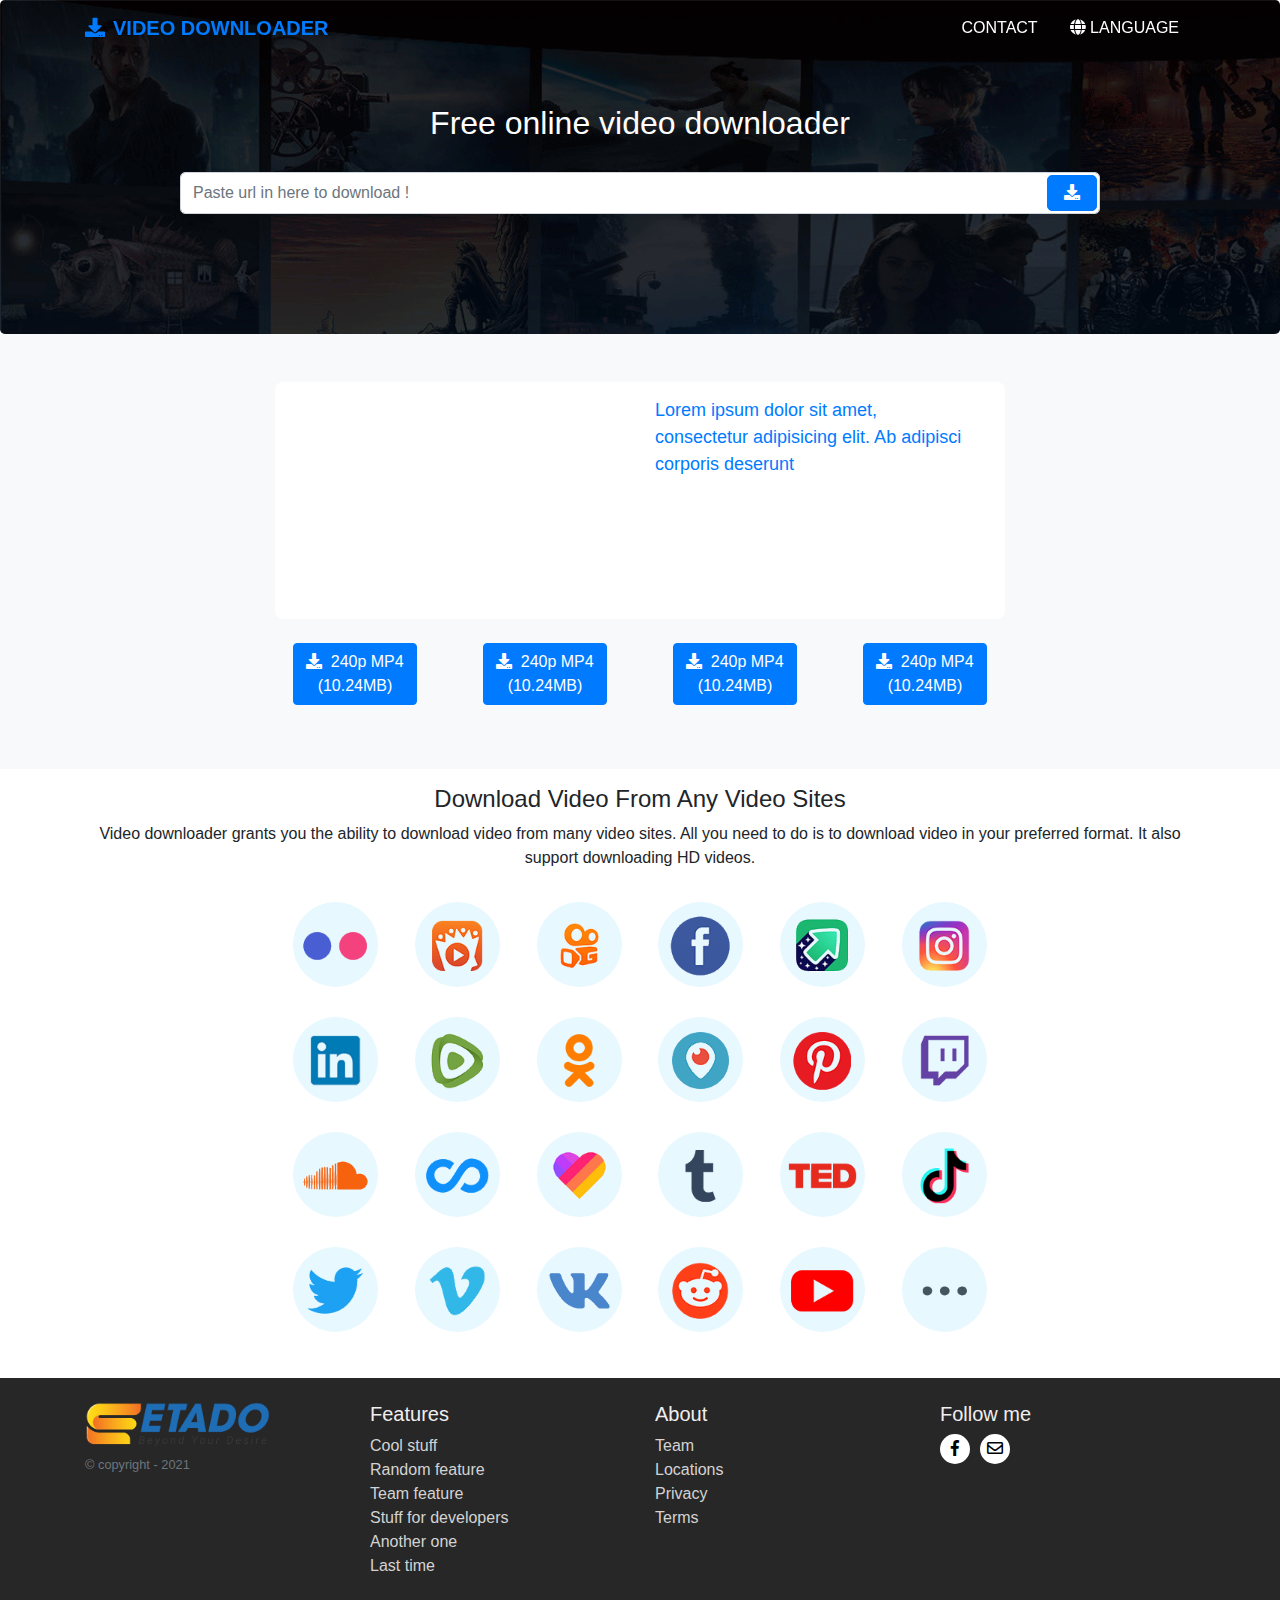
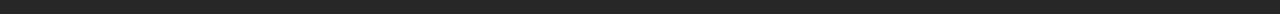
==== download.html @ fb6ea26a "init" ====
<!DOCTYPE html>
<html lang="en">
<head>
    <meta charset="UTF-8">
    <meta name="viewport" content="width=device-width, initial-scale=1.0">
    <title>Document</title>
    <script src="assets/js/jquery-3.5.1.js"></script>
    <link rel="stylesheet" type="text/css" href="assets/font/fontawesome/css/all.css">
    <link rel="stylesheet" href="assets/lib/bootstrap-4.0.0/dist/css/bootstrap.min.css">
    <link rel="stylesheet" href="assets/lib/bootstrap-4.0.0/dist/js/bootstrap.min.js">
    <link rel="stylesheet" href="assets/css/grid.css">
    <link rel="stylesheet" href="assets/css/style.css">
    <link rel="stylesheet" href="assets/css/responsive.css">
    <link rel="stylesheet" href="assets/lib/OwlCarousel2-2.3.4/dist/assets/owl.carousel.min.css">
</head>
<body>
<header id="header">
    <div class="navbar box-shadow">
        <div class="container d-flex justify-content-between">
            <a href="#" class="navbar-brand d-flex align-items-center">
                <strong class="mr-2"><i class="fas fa-download"></i></strong>
                <strong>VIDEO DOWNLOADER</strong>
            </a>
            <div class="menu-more">
                <a href="" class="nav-link">Contact</a>
                <a href="" class="nav-link"><span><i class="fas fa-globe"></i></span> LANGUAGE</a>
            </div>
        </div>
    </div>
</header>

<main role="main">

    <section class="jumbotron text-center banner-jum" style="background: url('./assets/images/banner.png');">
        <div class="container">
            <h1 class="jumbotron-heading title-head text-white">Free online video downloader</h1>
            <div class="row justify-content-center">
                <div class="col-10">
                    <form action="" class="form-download">
                        <div class="input-group mb-3 input-form-download">
                            <input type="text" class="form-control" placeholder="Paste url in here to download !" >
                            <div class="input-group-append">
                                <button class="btn btn-primary btn-download" type="button"><i class="fas fa-download"></i></button>
                            </div>
                        </div>
                    </form>
                </div>
            </div>
        </div>
    </section>

    <div class="album py-4 py-md-5 bg-light">
        <div class="container">

            <div class="row justify-content-center">
                <div class="col-12 col-md-8">
                    <div class="video-download">
                        <div class="video">
                            <iframe width="100%" height="200" src="https://www.youtube.com/embed/YBFuPtlyyGw" frameborder="0" allow="accelerometer; autoplay; clipboard-write; encrypted-media; gyroscope; picture-in-picture" allowfullscreen></iframe>
                        </div>
                        <div class="info">
                            <a href="">Lorem ipsum dolor sit amet, consectetur adipisicing elit. Ab adipisci corporis deserunt </a>
                        </div>
                    </div>
                    <div class="mt-4">
                        <div class="row">
                            <div class="col-6 col-md-3 mb-3 text-center">
                                <button class="btn btn-primary"><i class="fas fa-download mr-1"></i>
                                    <span>240p MP4</span><br>
                                    <span>(10.24MB)</span>
                                </button>
                            </div>
                            <div class="col-6 col-md-3 mb-3 text-center">
                                <button class="btn btn-primary"><i class="fas fa-download mr-1"></i>
                                    <span>240p MP4</span><br>
                                    <span>(10.24MB)</span>
                                </button>
                            </div>
                            <div class="col-6 col-md-3 mb-3 text-center">
                                <button class="btn btn-primary"><i class="fas fa-download mr-1"></i>
                                    <span>240p MP4</span><br>
                                    <span>(10.24MB)</span>
                                </button>
                            </div>
                            <div class="col-6 col-md-3 mb-3 text-center">
                                <button class="btn btn-primary"><i class="fas fa-download mr-1"></i>
                                    <span>240p MP4</span><br>
                                    <span>(10.24MB)</span>
                                </button>
                            </div>
                        </div>
                    </div>
                </div>
            </div>
        </div>
    </div>

    <div class="bg-white py-3">
        <div class="container">
            <div class="row justify-content-center">
                <div class="col-12 mb-3">
                    <h4 class="text-center mb-2">Download Video From Any Video Sites</h4>
                    <p class="text-center">
                        Video downloader grants you the ability to download video from many video sites. All you need to do is to download video in your preferred format. It also support downloading HD videos.
                    </p>
                </div>
                <div class="col-md-8 col-12">
                    <div class="list-download row-grid grid-xs-3 grid-md-6">
                        <div class="type-download">
                            <a href="" class="link">
                                <img src="./assets/images/icon/a.png" alt="">
                            </a>
                        </div>
                        <div class="type-download">
                            <a href="" class="link">
                                <img src="./assets/images/icon/b.png" alt="">
                            </a>
                        </div>
                        <div class="type-download">
                            <a href="" class="link">
                                <img src="./assets/images/icon/c.png" alt="">
                            </a>
                        </div>
                        <div class="type-download">
                            <a href="" class="link">
                                <img src="./assets/images/icon/d.png" alt="">
                            </a>
                        </div>
                        <div class="type-download">
                            <a href="" class="link">
                                <img src="./assets/images/icon/e.png" alt="">
                            </a>
                        </div>
                        <div class="type-download">
                            <a href="" class="link">
                                <img src="./assets/images/icon/f.png" alt="">
                            </a>
                        </div>
                        <div class="type-download">
                            <a href="" class="link">
                                <img src="./assets/images/icon/g.png" alt="">
                            </a>
                        </div>
                        <div class="type-download">
                            <a href="" class="link">
                                <img src="./assets/images/icon/h.png" alt="">
                            </a>
                        </div>
                        <div class="type-download">
                            <a href="" class="link">
                                <img src="./assets/images/icon/i.png" alt="">
                            </a>
                        </div>
                        <div class="type-download">
                            <a href="" class="link">
                                <img src="./assets/images/icon/j.png" alt="">
                            </a>
                        </div>
                        <div class="type-download">
                            <a href="" class="link">
                                <img src="./assets/images/icon/k.png" alt="">
                            </a>
                        </div>
                        <div class="type-download">
                            <a href="" class="link">
                                <img src="./assets/images/icon/l.png" alt="">
                            </a>
                        </div>
                        <div class="type-download">
                            <a href="" class="link">
                                <img src="./assets/images/icon/m.png" alt="">
                            </a>
                        </div>
                        <div class="type-download">
                            <a href="" class="link">
                                <img src="./assets/images/icon/n.png" alt="">
                            </a>
                        </div>
                        <div class="type-download">
                            <a href="" class="link">
                                <img src="./assets/images/icon/p.png" alt="">
                            </a>
                        </div>
                        <div class="type-download">
                            <a href="" class="link">
                                <img src="./assets/images/icon/q.png" alt="">
                            </a>
                        </div>
                        <div class="type-download">
                            <a href="" class="link">
                                <img src="./assets/images/icon/r.png" alt="">
                            </a>
                        </div>
                        <div class="type-download">
                            <a href="" class="link">
                                <img src="./assets/images/icon/s.png" alt="">
                            </a>
                        </div>
                        <div class="type-download">
                            <a href="" class="link">
                                <img src="./assets/images/icon/t.png" alt="">
                            </a>
                        </div>
                        <div class="type-download">
                            <a href="" class="link">
                                <img src="./assets/images/icon/u.png" alt="">
                            </a>
                        </div>
                        <div class="type-download">
                            <a href="" class="link">
                                <img src="./assets/images/icon/v.png" alt="">
                            </a>
                        </div>
                        <div class="type-download">
                            <a href="" class="link">
                                <img src="./assets/images/icon/w.png" alt="">
                            </a>
                        </div>
                        <div class="type-download">
                            <a href="" class="link">
                                <img src="./assets/images/icon/x.png" alt="">
                            </a>
                        </div>
                        <div class="type-download">
                            <a href="" class="link">
                                <img src="./assets/images/icon/o.png" alt="">
                            </a>
                        </div>
                    </div>
                </div>
            </div>
        </div>
    </div>

</main>

<footer class="pt-4 pt-md-5p">
    <div class="container">
        <div class="row">
            <div class="col-12 col-md">
                <img class="mb-2" src="./assets/images/Logo.png" height="45">
                <small class="d-block mb-3 text-muted">© copyright - 2021</small>
            </div>
            <div class="col-12 col-md">
                <h5>Features</h5>
                <ul class="list-unstyled text-small">
                    <li><a class="" href="#">Cool stuff</a></li>
                    <li><a class="" href="#">Random feature</a></li>
                    <li><a class="" href="#">Team feature</a></li>
                    <li><a class="" href="#">Stuff for developers</a></li>
                    <li><a class="" href="#">Another one</a></li>
                    <li><a class="" href="#">Last time</a></li>
                </ul>
            </div>
            <div class="col-12 col-md">
                <h5>About</h5>
                <ul class="list-unstyled text-small">
                    <li><a class="" href="#">Team</a></li>
                    <li><a class="" href="#">Locations</a></li>
                    <li><a class="" href="#">Privacy</a></li>
                    <li><a class="" href="#">Terms</a></li>
                </ul>
            </div>
            <div class="col-12 col-md">
                <h5>Follow me</h5>
                <ul class="list-contact">
                    <li><a class="" href="#"><i class="fab fa-facebook-f"></i></a></li>
                    <li><a class="" href="#"><i class="far fa-envelope"></i></a></li>
                </ul>
            </div>
        </div>
    </div>
</footer>
<script>
    $(window).scroll(function(){
        if ($(window).scrollTop() >= 300) {
            $('#header .navbar').addClass('active');
        }
        else {
            $('#header .navbar').removeClass('active');
        }
    });

</script>
<script src="assets/js/source.js"></script>
<script src="assets/lib/bootstrap-4.0.0/dist/js/bootstrap.min.js"></script>
<script src="assets/lib/OwlCarousel2-2.3.4/dist/owl.carousel.min.js"></script>
</body>
</html>
---- assets/css/grid.css ----
.row-grid {display: grid; grid-template-columns: repeat(5, 1fr);}
.gap-0{grid-gap: 0;}
.gap-1{grid-gap: .25rem;}
.gap-2{grid-gap: .5rem;}
.gap-3{grid-gap: 1rem;}
.gap-4{grid-gap: 1.5rem;}
.gap-5{grid-gap: 3rem;}
@media (max-width: 576px) {
.grid-xs-1 {grid-template-columns: repeat(1, 1fr);}
.grid-xs-2 {grid-template-columns: repeat(2, 1fr);}
.grid-xs-3 {grid-template-columns: repeat(3, 1fr);}
.grid-xs-4 {grid-template-columns: repeat(4, 1fr);}
.grid-xs-5 {grid-template-columns: repeat(5, 1fr);}
.grid-xs-6 {grid-template-columns: repeat(6, 1fr);}
.grid-xs-7 {grid-template-columns: repeat(7, 1fr);}
.grid-xs-8 {grid-template-columns: repeat(8, 1fr);}
}
@media (min-width: 576px){
.grid-sm-1 {grid-template-columns: repeat(1, 1fr);}
.grid-sm-2 {grid-template-columns: repeat(2, 1fr);}
.grid-sm-3 {grid-template-columns: repeat(3, 1fr);}
.grid-sm-4 {grid-template-columns: repeat(4, 1fr);}
.grid-sm-5 {grid-template-columns: repeat(5, 1fr);}
.grid-sm-6 {grid-template-columns: repeat(6, 1fr);}
.grid-sm-7 {grid-template-columns: repeat(7, 1fr);}
.grid-sm-8 {grid-template-columns: repeat(8, 1fr);}
}
@media (min-width: 768px){
.grid-md-1 {grid-template-columns: repeat(1, 1fr);}
.grid-md-2 {grid-template-columns: repeat(2, 1fr);}
.grid-md-3 {grid-template-columns: repeat(3, 1fr);}
.grid-md-4 {grid-template-columns: repeat(4, 1fr);}
.grid-md-5 {grid-template-columns: repeat(5, 1fr);}
.grid-md-6 {grid-template-columns: repeat(6, 1fr);}
.grid-md-7 {grid-template-columns: repeat(7, 1fr);}
.grid-md-8 {grid-template-columns: repeat(8, 1fr);}
}
@media (min-width: 992px){
.grid-lg-1 {grid-template-columns: repeat(1, 1fr);}
.grid-lg-2 {grid-template-columns: repeat(2, 1fr);}
.grid-lg-3 {grid-template-columns: repeat(3, 1fr);}
.grid-lg-4 {grid-template-columns: repeat(4, 1fr);}
.grid-lg-5 {grid-template-columns: repeat(5, 1fr);}
.grid-lg-6 {grid-template-columns: repeat(6, 1fr);}
.grid-lg-7 {grid-template-columns: repeat(7, 1fr);}
.grid-lg-8 {grid-template-columns: repeat(8, 1fr);}
}
@media (min-width: 1200px){
.grid-xl-1 {grid-template-columns: repeat(1, 1fr);}
.grid-xl-2 {grid-template-columns: repeat(2, 1fr);}
.grid-xl-3 {grid-template-columns: repeat(3, 1fr);}
.grid-xl-4 {grid-template-columns: repeat(4, 1fr);}
.grid-xl-5 {grid-template-columns: repeat(5, 1fr);}
.grid-xl-6 {grid-template-columns: repeat(6, 1fr);}
.grid-xl-7 {grid-template-columns: repeat(7, 1fr);}
.grid-xl-8 {grid-template-columns: repeat(8, 1fr);}
}
---- assets/css/style.css ----
.menu-more {
    display: flex;
}

.menu-more .nav-link {
    color: #fff;
    font-size: 16px;
    text-transform: uppercase;
}
.title-head {
    font-size: 2rem;
    margin-bottom: 30px;
}
.banner-jum{
    padding: 6.5rem 0;
    margin-bottom: 0;
}
.input-form-download {
    position: relative;
}

.input-form-download .input-group-append {
    position: absolute;
    right: 0;
}

.btn-download {
    border-radius: 5px !important;
    height: 36px;
    margin-top: 3px;
    margin-right: 3px;
    line-height: 32px;
    padding: 0;
    width: 50px;
}

.input-form-download input {
    border-radius: 5px !important;
    height: 42px;
}
.list-info__item {
    border-bottom: 1px solid #e9e8e8;
    padding: 6px 0;
    display: flex;
}

.list-info__item .icon {
    width: 60px;
    display: flex;
    align-items: center;
    justify-content: center;
    font-size: 22px;
    color: #a3a3a3;
}

.list-info__item .info {
    flex: 1;
}

.list-info__item .info .name {
    font-size: 16px;
    font-weight: bold;
    margin-bottom: 2px;
}
.box-left {
    border-right: 1px solid #e9e8e8;
}

.list-info > .list-info__item:last-child {
    border: none;
}
.form-contact label {
    font-weight: 500;
    margin-bottom: 2px;
}

.form-contact .form-control {
    background: #f6f6f6;
}

.form-control:focus {
    box-shadow: 0 0 0 1px rgb(0 123 255 / 25%);
}
footer {
    background: #272727;
    padding: 20px 0;
}

footer * {
    color: #d3d3d3;
}

footer h5 {
    color: #f1eeee;
}
.type-download img {
    width: 75px;
    height: 75px;
}

.type-download .link {
    width: 85px;
    height: 85px;
    border-radius: 50%;
    background: #e7f8ff;
    display: block;
    text-align: center;
    line-height: 85px;
    transition: .3s;
}

.type-download {
    margin-bottom: 30px;
    display: flex;
    justify-content: center;
}

.type-download:hover .link {
    background: #fff;
    transform: scale(1.12);
    border: 2px solid #e7f8ff;
}
header#header {
    position: fixed;
    width: 100%;
    top: 0;
    z-index: 999;
}

header#header .navbar.active {
    background: rgb(19 19 19 / 92%);
}
.video-download {
    display: flex;
    background: #fff;
    padding: 15px;
    border-radius: 8px;
}

.video-download .info {
    width: 350px;
    font-size: 18px;
    padding: 0 15px;
}

.video-download .video {
    flex: 1;
}
ul.list-contact {
    display: flex;
    list-style: none;
    padding: 0;
}

ul.list-contact li {
    width: 30px;
    height: 30px;
    background: #fff;
    margin-right: 10px;
    border-radius: 50%;
    text-align: center;
    line-height: 30px;
}

ul.list-contact li a i {
    color: #000;
}
@media (max-width: 556px) {
    #header .navbar-brand strong {
        font-size: 15px;
    }

    #header .menu-more .nav-link {
        font-size: 12px;
        padding: 5px;
    }

    #header .navbar-brand {
        margin: 0;
    }
    .title-head {
        font-size: 24px;
    }

    .banner-jum {
        padding: 80px 0;
    }
}
---- assets/css/responsive.css ----
@media (max-width: 556px) {
    .card-book .title {
        font-size: 14px;
    }

    .page-link {
        font-size: 12px;
    }
    .list-cate__item span {
        font-size: 14px;
    }

    .list-cate__item {
        padding: 5px;
    }

    .list-cate__item span:before {
        top: 29px;
    }

    .header-top {
        display: none;
    }

    .header-bottom {
        height: 45px;
    }

    .report-list {
        margin: 0;
    }
    .action-head {
        display: flex;
    }
    .payment-methods .card-payment {
        flex-wrap: wrap;
    }
    .card-payment .form-check {
        margin-right: 15px;
        margin-bottom: 15px;
    }
    .card-info .form-container {
        margin-top: 20px;
    }
    .card-info .payment-title h1 {
        font-size: 20px;
    }
    .message__title {
        font-size: 20px;
    }

    .message {
        padding: 0;
        margin-bottom: 25px;
    }

    .message__button {
        width: 100%;
        font-size: 14px;
        height: auto;
        max-width: initial;
        padding: 10px 5px;
    }
    .grid-news-top {
        display: block;
    }

    .grid-news-top > .box-news:nth-child(2) .content-book .title, .grid-news-top > .box-news:nth-child(3) .content-book .title, .banner-main .content-book .title {
        font-size: 16px;
    }

    .banner-main .box-news {
        margin-bottom: 10px;
    }

    .more-dusu {
        margin-bottom: 20px;
    }
    .more-dusu h6 {
        padding: 20px;
        font-size: 18px;
    }

    .more-dusu .more-view {
        margin: 20px;
    }

    .title-about {
        font-size: 24px !important;
    }
    .acc-item {
        font-size: 14px;
    }
}
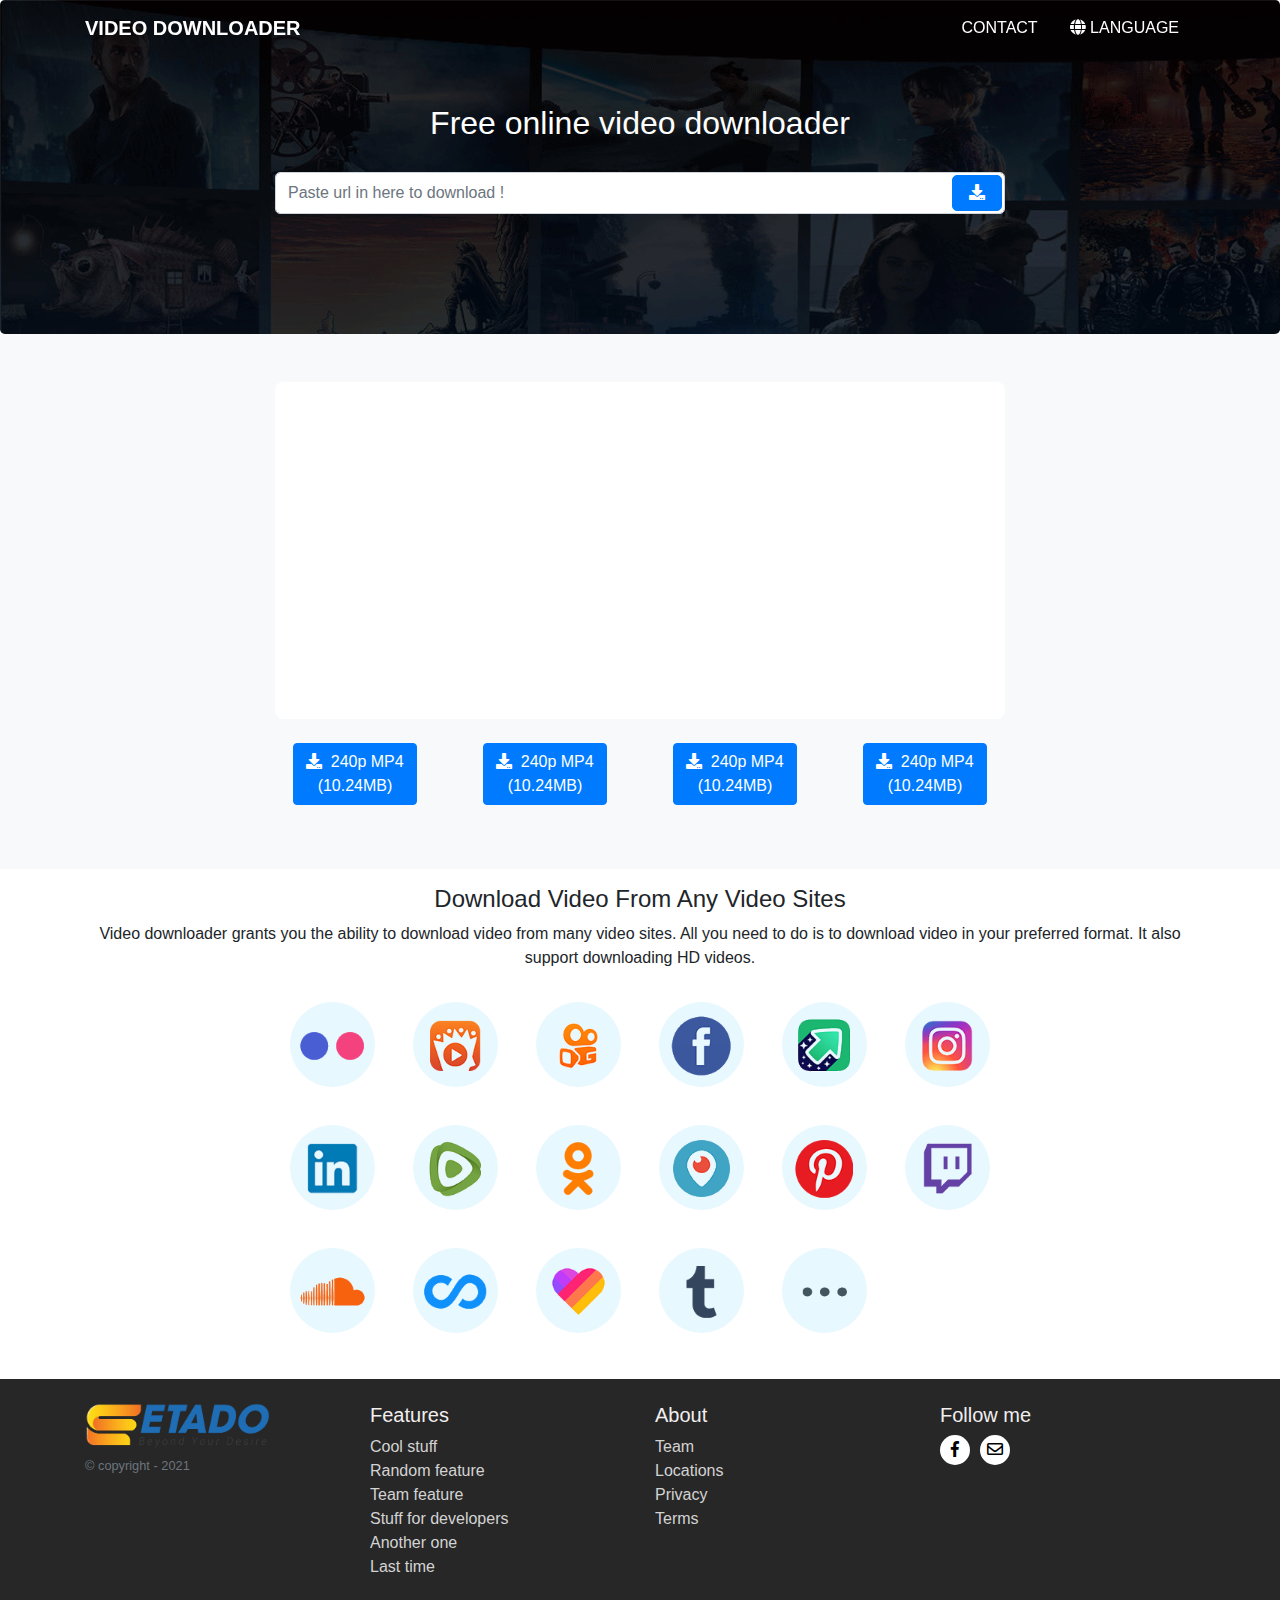
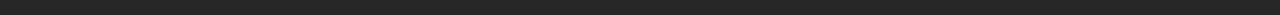
==== commit 75d9e0d5: "updated" ====
--- a/download.html
+++ b/download.html
@@ -18,12 +18,22 @@
     <div class="navbar box-shadow">
         <div class="container d-flex justify-content-between">
             <a href="#" class="navbar-brand d-flex align-items-center">
-                <strong class="mr-2"><i class="fas fa-download"></i></strong>
-                <strong>VIDEO DOWNLOADER</strong>
+                <div class="logo d-md-none"><img src="./assets/images/download-icon.png" alt=""></div>
+                <strong class="d-md-block d-none">VIDEO DOWNLOADER</strong>
             </a>
             <div class="menu-more">
                 <a href="" class="nav-link">Contact</a>
-                <a href="" class="nav-link"><span><i class="fas fa-globe"></i></span> LANGUAGE</a>
+                <div href=""  data-toggle="dropdown" aria-haspopup="true" aria-expanded="false">
+                    <div class="position-relative">
+                        <a href="" class="nav-link"><i class="fas fa-globe"></i> LANGUAGE</a>
+                        <div class="dropdown-menu country-flag">
+                            <a class="dropdown-item" href="#"><img src="./assets/images/flag/vn.png" alt=""> vietnamese</a>
+                            <a class="dropdown-item" href="#"><img src="./assets/images/flag/my.png" alt=""> myanmar</a>
+                            <a class="dropdown-item" href="#"><img src="./assets/images/flag/uk.png" alt=""> united kingdom</a>
+                            <a class="dropdown-item" href="#"><img src="./assets/images/flag/ja.png" alt=""> japanese</a>
+                        </div>
+                    </div>
+                </div>
             </div>
         </div>
     </div>
@@ -35,7 +45,7 @@
         <div class="container">
             <h1 class="jumbotron-heading title-head text-white">Free online video downloader</h1>
             <div class="row justify-content-center">
-                <div class="col-10">
+                <div class="col-10 col-md-8">
                     <form action="" class="form-download">
                         <div class="input-group mb-3 input-form-download">
                             <input type="text" class="form-control" placeholder="Paste url in here to download !" >
@@ -56,10 +66,7 @@
                 <div class="col-12 col-md-8">
                     <div class="video-download">
                         <div class="video">
-                            <iframe width="100%" height="200" src="https://www.youtube.com/embed/YBFuPtlyyGw" frameborder="0" allow="accelerometer; autoplay; clipboard-write; encrypted-media; gyroscope; picture-in-picture" allowfullscreen></iframe>
-                        </div>
-                        <div class="info">
-                            <a href="">Lorem ipsum dolor sit amet, consectetur adipisicing elit. Ab adipisci corporis deserunt </a>
+                            <iframe width="100%" height="300" src="https://www.youtube.com/embed/YBFuPtlyyGw" frameborder="0" allow="accelerometer; autoplay; clipboard-write; encrypted-media; gyroscope; picture-in-picture" allowfullscreen></iframe>
                         </div>
                     </div>
                     <div class="mt-4">
@@ -105,7 +112,7 @@
                     </p>
                 </div>
                 <div class="col-md-8 col-12">
-                    <div class="list-download row-grid grid-xs-3 grid-md-6">
+                    <div class="list-download row-grid grid-xs-4 grid-md-6 gap-2">
                         <div class="type-download">
                             <a href="" class="link">
                                 <img src="./assets/images/icon/a.png" alt="">
@@ -186,45 +193,47 @@
                                 <img src="./assets/images/icon/q.png" alt="">
                             </a>
                         </div>
-                        <div class="type-download">
-                            <a href="" class="link">
-                                <img src="./assets/images/icon/r.png" alt="">
-                            </a>
-                        </div>
-                        <div class="type-download">
-                            <a href="" class="link">
-                                <img src="./assets/images/icon/s.png" alt="">
-                            </a>
-                        </div>
-                        <div class="type-download">
-                            <a href="" class="link">
-                                <img src="./assets/images/icon/t.png" alt="">
-                            </a>
-                        </div>
-                        <div class="type-download">
-                            <a href="" class="link">
-                                <img src="./assets/images/icon/u.png" alt="">
-                            </a>
-                        </div>
-                        <div class="type-download">
-                            <a href="" class="link">
-                                <img src="./assets/images/icon/v.png" alt="">
-                            </a>
-                        </div>
-                        <div class="type-download">
-                            <a href="" class="link">
-                                <img src="./assets/images/icon/w.png" alt="">
-                            </a>
-                        </div>
-                        <div class="type-download">
-                            <a href="" class="link">
-                                <img src="./assets/images/icon/x.png" alt="">
-                            </a>
-                        </div>
-                        <div class="type-download">
-                            <a href="" class="link">
+                        <div class="type-download" id="show-all-icon">
+                            <a href="javascript:void(0)" class="link">
                                 <img src="./assets/images/icon/o.png" alt="">
                             </a>
+                        </div>
+                        <div id="view-less-type" style="display: none;">
+                            <div class="type-download">
+                                <a href="" class="link">
+                                    <img src="./assets/images/icon/r.png" alt="">
+                                </a>
+                            </div>
+                            <div class="type-download">
+                                <a href="" class="link">
+                                    <img src="./assets/images/icon/s.png" alt="">
+                                </a>
+                            </div>
+                            <div class="type-download">
+                                <a href="" class="link">
+                                    <img src="./assets/images/icon/t.png" alt="">
+                                </a>
+                            </div>
+                            <div class="type-download">
+                                <a href="" class="link">
+                                    <img src="./assets/images/icon/u.png" alt="">
+                                </a>
+                            </div>
+                            <div class="type-download">
+                                <a href="" class="link">
+                                    <img src="./assets/images/icon/v.png" alt="">
+                                </a>
+                            </div>
+                            <div class="type-download">
+                                <a href="" class="link">
+                                    <img src="./assets/images/icon/w.png" alt="">
+                                </a>
+                            </div>
+                            <div class="type-download">
+                                <a href="" class="link">
+                                    <img src="./assets/images/icon/x.png" alt="">
+                                </a>
+                            </div>
                         </div>
                     </div>
                 </div>
@@ -271,9 +280,10 @@
         </div>
     </div>
 </footer>
+
 <script>
     $(window).scroll(function(){
-        if ($(window).scrollTop() >= 300) {
+        if ($(window).scrollTop() >= 250) {
             $('#header .navbar').addClass('active');
         }
         else {
@@ -281,6 +291,19 @@
         }
     });
 
+    $('#show-all-icon').click(function() {
+        const htmlInner = $('#view-less-type').html();
+        $(this).find('a').html(`<div class="spinner-border text-primary" role="status"> <span class="sr-only">Loading...</span> </div>`);
+        setTimeout(() => {
+            $(this).hide();
+            $('.list-download').append(htmlInner);
+        }, 2000);
+    });
+
+    $('.btn-download').click(function() {
+        $(this).html(`<div class="spinner-border text-white" role="status"> <span class="sr-only">Loading...</span> </div>`)
+    })
+
 </script>
 <script src="assets/js/source.js"></script>
 <script src="assets/lib/bootstrap-4.0.0/dist/js/bootstrap.min.js"></script>
--- a/assets/css/style.css
+++ b/assets/css/style.css
@@ -22,6 +22,7 @@
 .input-form-download .input-group-append {
     position: absolute;
     right: 0;
+    z-index: 999999;
 }
 
 .btn-download {
@@ -165,6 +166,83 @@
 ul.list-contact li a i {
     color: #000;
 }
+
+.country-flag a.dropdown-item img {
+    width: 30px;
+}
+
+.country-flag a.dropdown-item {
+    padding: 2px 10px;
+}
+
+.country-flag {
+    padding: 10px 0;
+}
+#header .logo img {
+    width: 40px;
+    margin-right: 10px;
+}
+#header .navbar-brand{
+    color: #fff;
+}
+.spinner-border {
+    display: inline-block;
+    width: 1.5rem;
+    height: 1.5rem;
+    vertical-align: text-bottom;
+    border: 2px solid currentColor;
+    border-right-color: transparent;
+    border-radius: 50%;
+    -webkit-animation: spinner-border .75s linear infinite;
+    animation: spinner-border .75s linear infinite;
+}
+.sr-only {
+    position: absolute;
+    width: 1px;
+    height: 1px;
+    padding: 0;
+    margin: -1px;
+    overflow: hidden;
+    clip: rect(0,0,0,0);
+    white-space: nowrap;
+    border: 0;
+}
+.btn-primary.focus, .btn-primary:focus {
+    box-shadow: 0 0 0 1px rgb(0 123 255 / 50%);
+}
+@keyframes spinner-border {
+    to { transform: rotate(360deg); }
+}
+
+@media (max-width: 776px){
+    .type-download .link {
+        width: 70px;
+        height: 70px;
+        line-height: 70px;
+    }
+    .type-download img {
+        width: 50px;
+        height: 50px;
+    }
+    .menu-more {
+        width: 70%;
+        justify-content: space-around;
+    }
+
+    .country-flag a.dropdown-item img {
+        width: 25px;
+    }
+
+    .country-flag a.dropdown-item {
+        font-size: 14px;
+    }
+
+    .country-flag {
+        transform: translateX(-50%);
+        left: 50%;
+    }
+}
+
 @media (max-width: 556px) {
     #header .navbar-brand strong {
         font-size: 15px;
